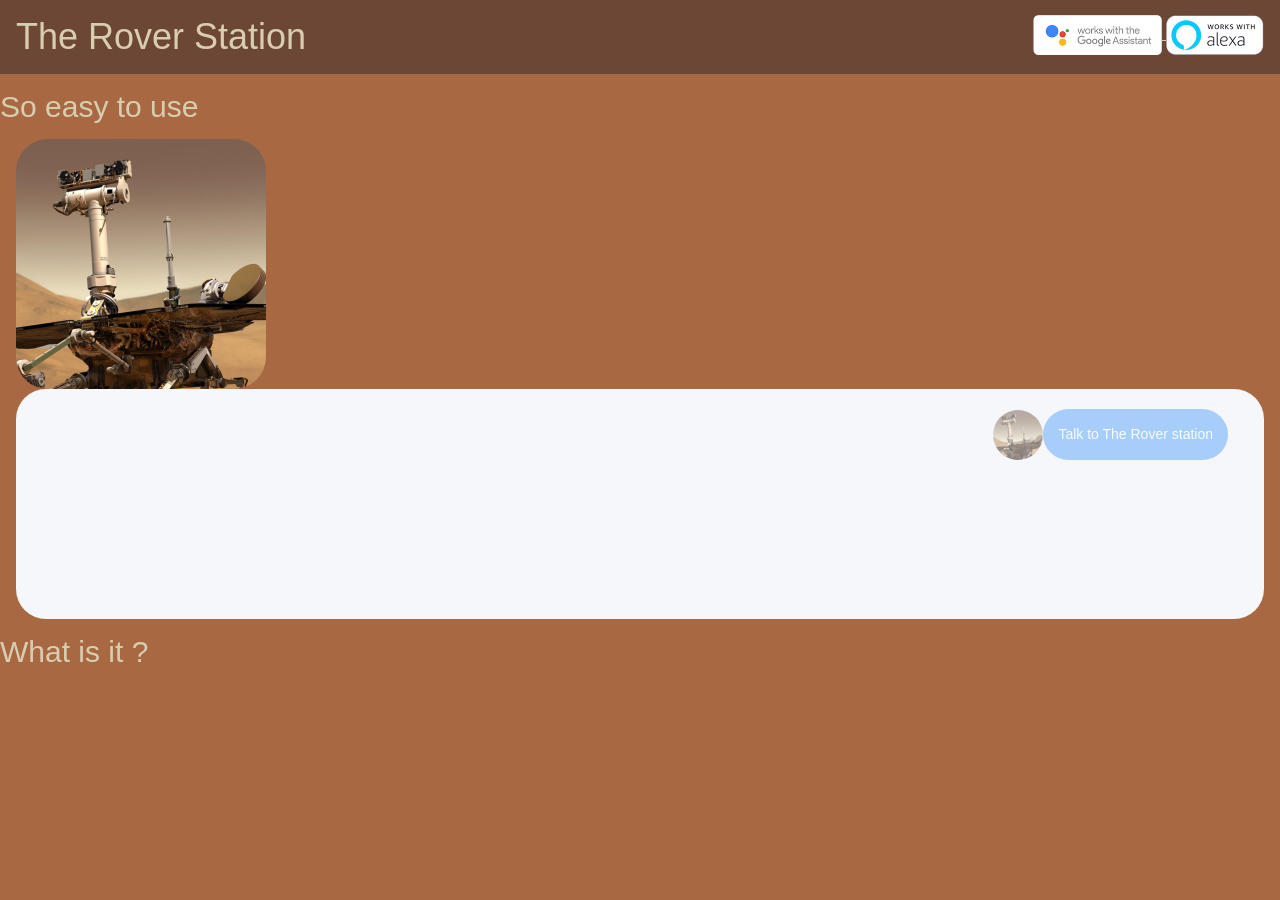
==== docs/index.html @ 2868c2ab "UPDATE put website files in docs folder" ====
<!doctype html>
<html lang="en">
  <head>
    <!-- Required meta tags -->
    <meta charset="utf-8">
    <meta name="viewport" content="width=device-width, initial-scale=1, shrink-to-fit=no">

    <link rel="stylesheet" href="https://www.w3schools.com/w3css/4/w3.css">
    <link rel="stylesheet" href="style.css" />

    <script src="https://code.jquery.com/jquery-3.2.1.min.js"></script>
    <script src="script.js"></script>

    <title>The Rover Station</title>
  </head>
  <body>
    <header class="w3-cell-row">
      <div class="w3-container w3-cell w3-half">
        <h1>The Rover Station</h1>
      </div>
      <div class="w3-container w3-cell-middle w3-half" style="text-align: right;">
        <p><a target="_blank" href="https://assistant.google.com/services/a/uid/000000dfb65ac260?hl=en-US&source=web">
        <img style="height:40px" src="resources/XPM_BADGING_GoogleAssistant_HOR.png">
        </a>
        <a target="_blank" href="https://www.amazon.com/Bebanana-The-Rover-Station/dp/B07G7XYR4P/ref=sr_1_32?s=digital-skills&ie=UTF8&qid=1539533594&sr=1-32">
          <img style="height:40px" src="resources/alexa.png">
        </a></p>
      </div>
    </header>

    <section>
      <h2>So easy to use</h2>
      <div class="w3-container">
        <img class="w3-round-xxlarge" style="width:20%" src="resources/station.png"/>
        <div id="wrapper">
          <div class="chat">
            <div class="chat-container">
              <div class="chat-listcontainer">

                <ul class="chat-message-list">
                </ul>

              </div>
            </div>
          </div>
        </div>
      </div>
      <h2>What is it ?</h2>
    </section>
  </body>
</html>
---- docs/style.css ----
body {
  background-color: #a86942;
  color: #d9cdb1;
}

header {
  background-color: #6d4735;
}

#wrapper {

}

.chat ul {
  margin: 0px;
  padding: 0px;
  list-style: none;
  color: black;
}

.message-left .message-time {
  display: block;
  font-size: 12px;
  text-align: left;
  padding-left: 30px;
  padding-top: 4px;
  color: #ccc;
  font-family: Courier;
}

.message-right .message-time {
  display: block;
  font-size: 12px;
  text-align: right;
  padding-right: 20px;
  padding-top: 4px;
  color: #ccc;
  font-family: Courier;
}

.message-left {
  text-align: left;
  margin-bottom: 16px;
}

.message-left .message-text {
  max-width: 80%;
  display: inline-block;
  background: #fff;
  padding: 15px;
  font-size: 14px;
  color: #999;
  border-radius: 30px;
  font-weight: 100;
  line-height: 1.5em;
}

.message-right {
  text-align: right;
  margin-bottom: 16px;
}

.message-right .message-text {
  line-height: 1.5em;
  display: inline-block;
  background: #5ca6fa;
  padding: 15px;
  font-size: 14px;
  color: #fff;
  border-radius: 30px;
  line-height: 1.5em;
  font-weight: 100;
  text-align: left;
}

.chat {
  border-radius: 30px;
  padding: 20px;
  background: #f5f7fa;
}

.chat-container {
  height: 190px;
  overflow-y: scroll;
  padding-right: 16px;
}

.spinme-right {
  display: inline-block;
  padding: 15px 20px;
  font-size: 14px;
  border-radius: 30px;
  line-height: 1.25em;
  font-weight: 100;
  opacity: 0.2;
}

.spinme-left {
  display: inline-block;
  padding: 15px 20px;
  font-size: 14px;
  color: #ccc;
  border-radius: 30px;
  line-height: 1.25em;
  font-weight: 100;
  opacity: 0.2;
}

.spinner {
  margin: 0;
  width: 30px;
  text-align: center;
}

.spinner > div {
  width: 10px;
  height: 10px;
  border-radius: 100%;
  display: inline-block;
  -webkit-animation: sk-bouncedelay 1.4s infinite ease-in-out both;
  animation: sk-bouncedelay 1.4s infinite ease-in-out both;
  background: rgba(0,0,0,1);
}

.spinner .bounce1 {
  -webkit-animation-delay: -0.32s;
  animation-delay: -0.32s;
}

.spinner .bounce2 {
  -webkit-animation-delay: -0.16s;
  animation-delay: -0.16s;
}

@-webkit-keyframes sk-bouncedelay {
  0%,
  80%,
  100% {
    -webkit-transform: scale(0)
  }
  40% {
    -webkit-transform: scale(1.0)
  }
}

@keyframes sk-bouncedelay {
  0%,
  80%,
  100% {
    -webkit-transform: scale(0);
    transform: scale(0);
  }
  40% {
    -webkit-transform: scale(1.0);
    transform: scale(1.0);
  }
}
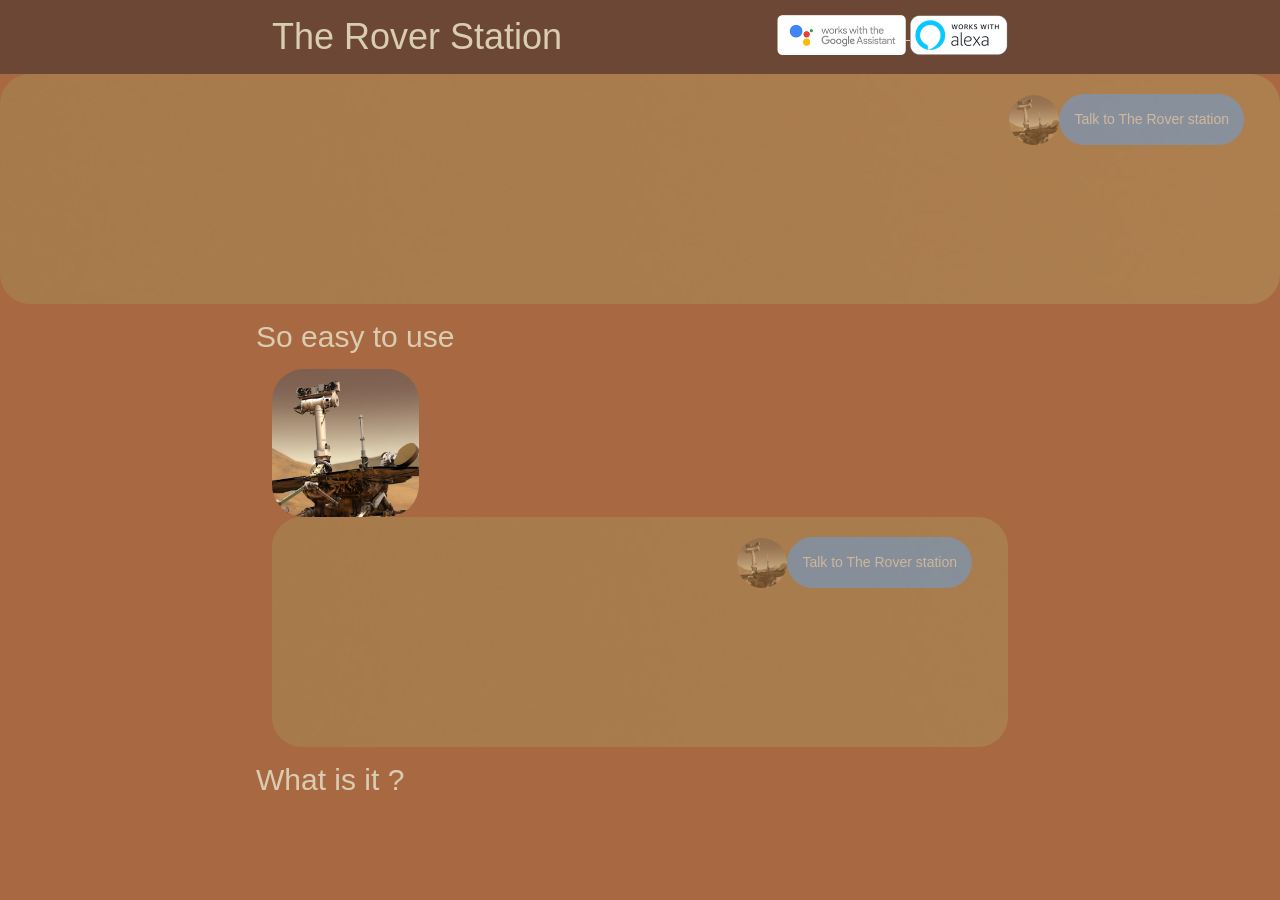
==== commit 498d9c77: "tmp" ====
--- a/docs/index.html
+++ b/docs/index.html
@@ -15,20 +15,38 @@
   </head>
   <body>
     <header class="w3-cell-row">
-      <div class="w3-container w3-cell w3-half">
-        <h1>The Rover Station</h1>
-      </div>
-      <div class="w3-container w3-cell-middle w3-half" style="text-align: right;">
-        <p><a target="_blank" href="https://assistant.google.com/services/a/uid/000000dfb65ac260?hl=en-US&source=web">
-        <img style="height:40px" src="resources/XPM_BADGING_GoogleAssistant_HOR.png">
-        </a>
-        <a target="_blank" href="https://www.amazon.com/Bebanana-The-Rover-Station/dp/B07G7XYR4P/ref=sr_1_32?s=digital-skills&ie=UTF8&qid=1539533594&sr=1-32">
-          <img style="height:40px" src="resources/alexa.png">
-        </a></p>
+      <div class="container">
+        <div class="w3-container w3-cell w3-half">
+          <h1>The Rover Station</h1>
+        </div>
+        <div class="w3-container w3-cell-middle w3-half" style="text-align: right;">
+          <p><a target="_blank" href="https://assistant.google.com/services/a/uid/000000dfb65ac260?hl=en-US&source=web">
+          <img style="height:40px" src="resources/XPM_BADGING_GoogleAssistant_HOR.png">
+          </a>
+          <a target="_blank" href="https://www.amazon.com/Bebanana-The-Rover-Station/dp/B07G7XYR4P/ref=sr_1_32?s=digital-skills&ie=UTF8&qid=1539533594&sr=1-32">
+            <img style="height:40px" src="resources/alexa.png">
+          </a></p>
+        </div>
       </div>
     </header>
 
     <section>
+      <!--img style="width:100%; position: absolute;" src="resources/pia19393-main_sol3973_spirit_of_st_louis_l257atc.jpg"-->
+      <div id="wrapper" style="position: relative;">
+        <div class="chat">
+          <div class="chat-container">
+            <div class="chat-listcontainer">
+
+              <ul class="chat-message-list">
+              </ul>
+
+            </div>
+          </div>
+        </div>
+      </div>
+    </section>
+
+    <section class="container">
       <h2>So easy to use</h2>
       <div class="w3-container">
         <img class="w3-round-xxlarge" style="width:20%" src="resources/station.png"/>
--- a/docs/style.css
+++ b/docs/style.css
@@ -5,6 +5,12 @@
 
 header {
   background-color: #6d4735;
+}
+
+.container {
+  max-width: 60%;
+  margin-left: auto;
+  margin-right: auto;
 }
 
 #wrapper {
@@ -76,7 +82,7 @@
 .chat {
   border-radius: 30px;
   padding: 20px;
-  background: #f5f7fa;
+  background-image: url("resources/pia19393-main_sol3973_spirit_of_st_louis_l257atc.jpg");
 }
 
 .chat-container {
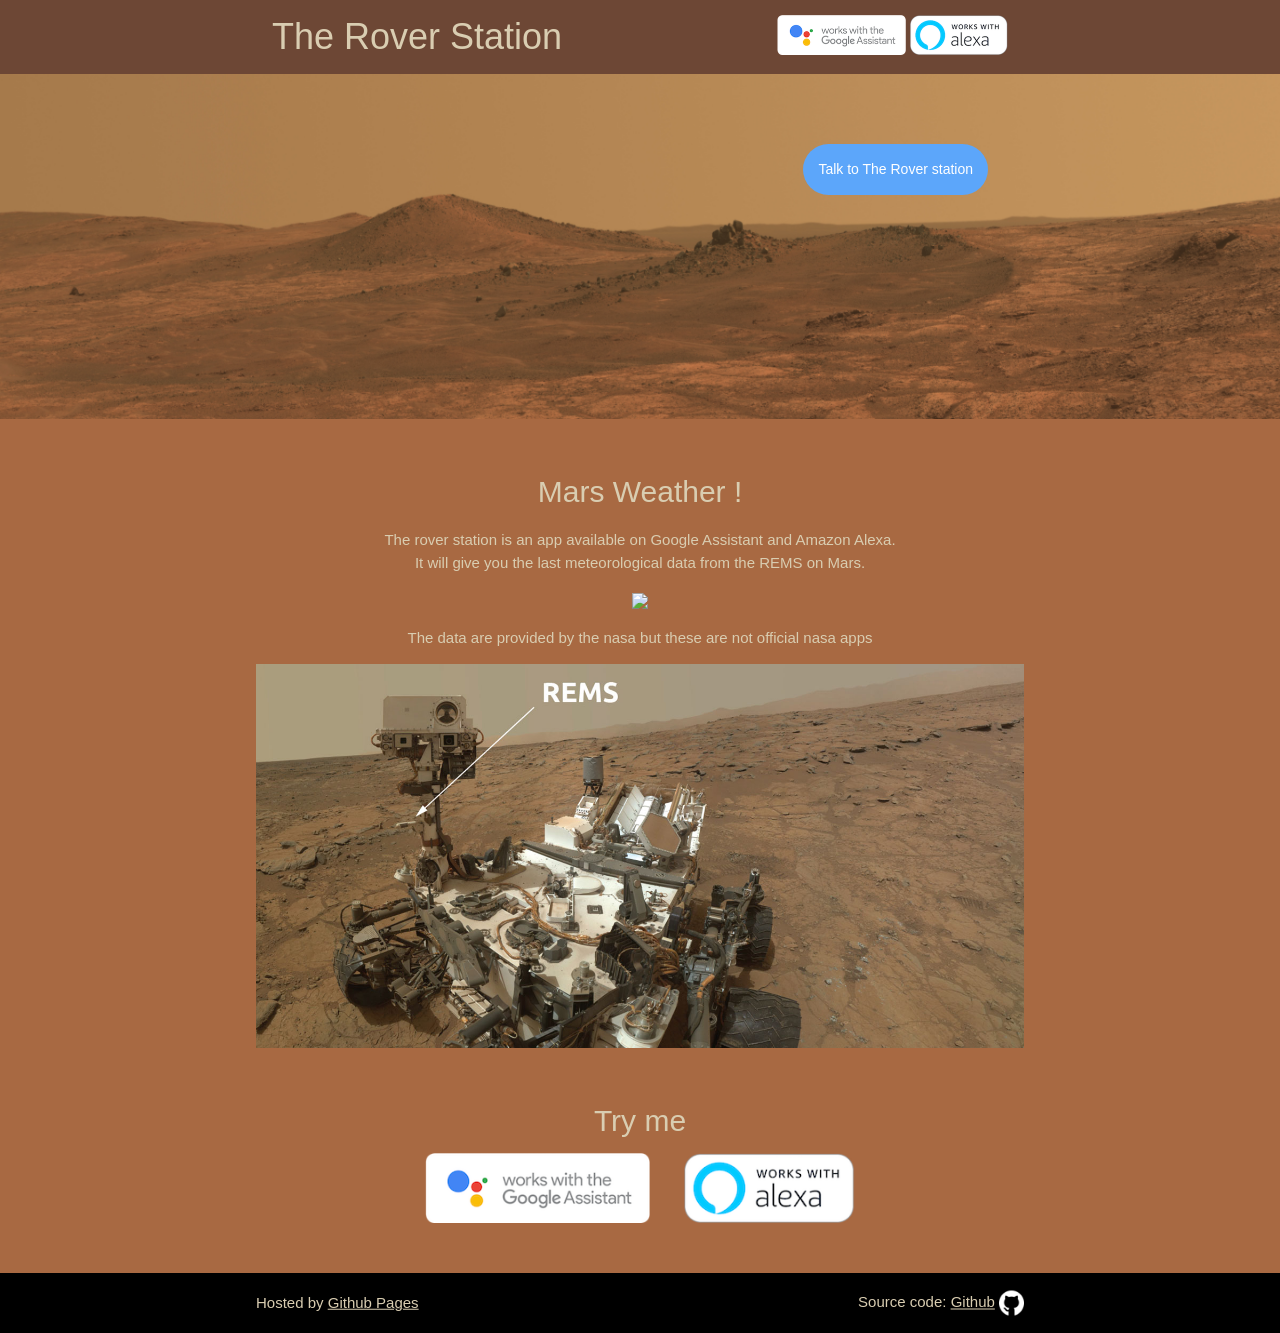
==== commit 2cdaea0a: "UPDATE complete website" ====
--- a/docs/index.html
+++ b/docs/index.html
@@ -15,55 +15,68 @@
   </head>
   <body>
     <header class="w3-cell-row">
-      <div class="container">
+      <div class="header_container">
         <div class="w3-container w3-cell w3-half">
           <h1>The Rover Station</h1>
         </div>
         <div class="w3-container w3-cell-middle w3-half" style="text-align: right;">
-          <p><a target="_blank" href="https://assistant.google.com/services/a/uid/000000dfb65ac260?hl=en-US&source=web">
+          <p><a style="text-decoration: none;" target="_blank" href="https://assistant.google.com/services/a/uid/000000dfb65ac260?hl=en-US&source=web">
           <img style="height:40px" src="resources/XPM_BADGING_GoogleAssistant_HOR.png">
           </a>
-          <a target="_blank" href="https://www.amazon.com/Bebanana-The-Rover-Station/dp/B07G7XYR4P/ref=sr_1_32?s=digital-skills&ie=UTF8&qid=1539533594&sr=1-32">
+          <a style="text-decoration: none;" target="_blank" href="https://www.amazon.com/Bebanana-The-Rover-Station/dp/B07G7XYR4P/ref=sr_1_32?s=digital-skills&ie=UTF8&qid=1539533594&sr=1-32">
             <img style="height:40px" src="resources/alexa.png">
           </a></p>
         </div>
       </div>
     </header>
 
-    <section>
-      <!--img style="width:100%; position: absolute;" src="resources/pia19393-main_sol3973_spirit_of_st_louis_l257atc.jpg"-->
-      <div id="wrapper" style="position: relative;">
+    <section class="w3-display-container">
+
+      <img style="min-height:300px; max-width: 100%;" src="resources/pia19393-main_sol3973_spirit_of_st_louis_l257atc.jpg">
+
+      <div class="container w3-display-topmiddle" style="width:90%">
         <div class="chat">
           <div class="chat-container">
             <div class="chat-listcontainer">
-
-              <ul class="chat-message-list">
-              </ul>
-
+              <ul class="chat-message-list"></ul>
             </div>
           </div>
         </div>
       </div>
+
     </section>
 
     <section class="container">
-      <h2>So easy to use</h2>
-      <div class="w3-container">
-        <img class="w3-round-xxlarge" style="width:20%" src="resources/station.png"/>
-        <div id="wrapper">
-          <div class="chat">
-            <div class="chat-container">
-              <div class="chat-listcontainer">
+      <center>
+        <h2>Mars Weather !</h2>
+        <p>
+          The rover station is an app available on Google Assistant and Amazon Alexa.
+        </br>It will give you the last meteorological data from the REMS on <string>Mars</strong>.
+        </p>
+        <a target="_blank" href="https://mars.nasa.gov/msl/mission/instruments/rems/"><img src="https://www.nasa.gov/sites/all/themes/custom/nasatwo/images/nasa-logo.svg"/></a>
+        <p>The data are provided by the nasa but these are not official nasa apps</p>
+        <img style="max-width:100%" src="resources/rems-top.jpg"/>
+      </center>
+    </section>
 
-                <ul class="chat-message-list">
-                </ul>
+    <section class="container">
+      <center>
+        <h2>Try me</h2>
+        <a style="margin-right:30px; text-decoration: none;" target="_blank" href="https://assistant.google.com/services/a/uid/000000dfb65ac260?hl=en-US&source=web">
+          <img style="height:70px" src="resources/XPM_BADGING_GoogleAssistant_HOR.png">
+        </a>
 
-              </div>
-            </div>
-          </div>
-        </div>
+        <a style="text-decoration: none;" target="_blank" href="https://www.amazon.com/Bebanana-The-Rover-Station/dp/B07G7XYR4P/ref=sr_1_32?s=digital-skills&ie=UTF8&qid=1539533594&sr=1-32">
+          <img style="height:70px" src="resources/alexa.png">
+        </a>
+      </center>
+    </section>
+
+    <footer>
+      <div class="header_container w3-display-container">
+        <div class="w3-display-left">Hosted by <a target="_blank" href="https://pages.github.com/">Github Pages</a></div>
+        <div class="w3-display-right">Source code: <a target="_blank" href="https://github.com/xbauquet/Rover">Github</a>  <img style="width:25px; height:25px" src="resources/github.png"/></div>
       </div>
-      <h2>What is it ?</h2>
-    </section>
+    </footer>
   </body>
 </html>
--- a/docs/style.css
+++ b/docs/style.css
@@ -1,20 +1,39 @@
+html {
+  min-height: 100vh;
+  height: 100%;
+  min-height: 100%;
+
+}
+
 body {
   background-color: #a86942;
   color: #d9cdb1;
+  min-height: 100%;
+  min-height: 100vh;
 }
 
 header {
   background-color: #6d4735;
 }
 
-.container {
+footer {
+  background-color: black;
+  padding-top: 30px;
+  padding-bottom: 30px;
+}
+
+.header_container {
   max-width: 60%;
   margin-left: auto;
   margin-right: auto;
 }
 
-#wrapper {
-
+.container {
+  max-width: 60%;
+  margin-left: auto;
+  margin-right: auto;
+  margin-top:50px;
+  margin-bottom:50px;
 }
 
 .chat ul {
@@ -82,12 +101,9 @@
 .chat {
   border-radius: 30px;
   padding: 20px;
-  background-image: url("resources/pia19393-main_sol3973_spirit_of_st_louis_l257atc.jpg");
 }
 
 .chat-container {
-  height: 190px;
-  overflow-y: scroll;
   padding-right: 16px;
 }
 
